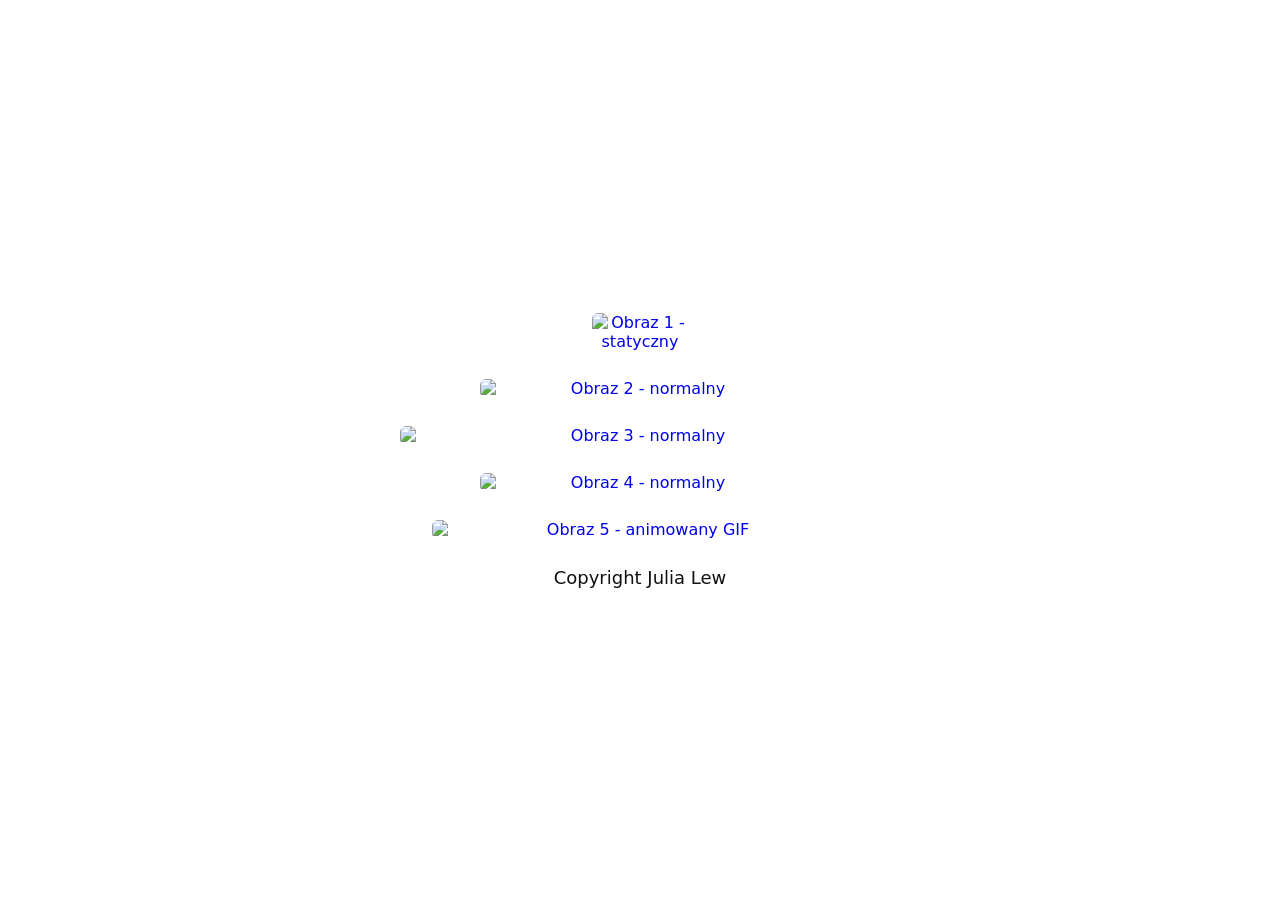
==== index.html @ 572b2eb3 "Update index.html" ====
<!doctype html>
<html lang="pl">
<head>
  <meta charset="utf-8" />
  <meta name="viewport" content="width=device-width,initial-scale=1" />
  <title>Julia Lew - Portfolio</title>
  <!-- Wymuszenie odświeżenia pamięci podręcznej przez dodanie ?v=99 -->
  <link rel="stylesheet" href="assets/css/style.css">
</head>
<body>
  <div class="wrap">
    <!-- 1) Pierwszy obrazek (statyczny - nie znika po najechaniu) -->
    <a class="single-link img-wrap tiny" href="https://julialew.pl" aria-label="Strona główna">
      <img class="single-img" src="images/logo-glowne.png" alt="Obraz 1 - statyczny">
    </a>

    <!-- 2) Obrazek -->
    <div class="item" tabindex="0">
      <a class="img-wrap" href="portfolio-przyrodnicze.html" aria-label="Przejdź do podstrony 2">
        <img class="normal" src="images/menu/o_mnie_image.png" alt="Obraz 2 - normalny">
        <img class="hover" src="images/menu/O_mnie_hover.png" alt="Obraz 2 - wersja po najechaniu">
      </a>
    </div>

    <!-- 3) Obrazek (50% większy) -->
    <div class="item scale-150" tabindex="0">
      <a class="img-wrap" href="portfolio-przyrodnicze.html" aria-label="Przejdź do podstrony 3">
        <img class="normal" src="images/menu/p_przyrodnicze_image.png" alt="Obraz 3 - normalny">
        <img class="hover" src="images/menu/przyrodnicze_hover.png" alt="Obraz 3 - wersja po najechaniu">
      </a>
    </div>

    <!-- 4) Obrazek -->
    <div class="item" tabindex="0">
      <a class="img-wrap" href="subpage4.html" aria-label="Przejdź do podstrony 4">
        <img class="normal" src="images/menu/Kontakt_image.png" alt="Obraz 4 - normalny">
        <img class="hover" src="images/menu/kontakt_hover.png" alt="Obraz 4 - wersja po najechaniu">
      </a>
    </div>
    
    <!-- 5) Obrazek z e-mailem -->
    <div class="item scale-130" tabindex="0">
      <a class="img-wrap" href="#" data-email="juliadarialew@wp.pl" aria-label="Kliknij, aby skopiować email">
        <img class="normal" src="images/menu/zlecenia_image.gif" alt="Obraz 5 - animowany GIF">
        <img class="hover no-cover" src="images/menu/Contact_image.png" alt="Obraz 5 - wersja po najechaniu">
        <span class="copied-msg" aria-hidden="true">Skopiowano</span>
      </a>
    </div>
    
    <!-- 6) Statyczny napis -->
    <div class="static-text" role="status">
      Copyright Julia Lew
    </div>
  </div>

  <script>
    // Działający skrypt kopiowania po kliknięciu
    document.querySelectorAll('[data-email]').forEach(link => {
      link.addEventListener('click', async (e) => {
        e.preventDefault();
        const email = link.dataset.email;
        if (!email) return;

        try {
          await navigator.clipboard.writeText(email);
          const msg = link.querySelector('.copied-msg');
          if (msg) {
            msg.classList.add('show');
            setTimeout(() => msg.classList.remove('show'), 2000);
          }
        } catch (err) {
          alert('Adres email: ' + email);
        }
      });
    });
  </script>
</body>
</html>
---- assets/css/style.css ----
/* RESET I BAZA */
* {
  box-sizing: border-box;
  margin: 0;
  padding: 0;
}

:root {
  --img-base-width: 320px;
  --single-scale: 0.3;
}

body {
  background: #ffffff;
  font-family: system-ui, Arial, sans-serif;
  display: flex;
  justify-content: center;
  align-items: center;
  min-height: 100vh;
}

/* KONTENER GŁÓWNY (WYŚRODKOWANIE) */
.wrap {
  width: 100%;
  display: flex;
  flex-direction: column;
  align-items: center;
  justify-content: center;
  gap: 28px;
  padding: 40px 20px;
  text-align: center;
}

/* POJEDYNCZY ELEMENT MENU */
.item {
  width: var(--img-base-width);
  max-width: 90%;
  display: flex;
  justify-content: center;
  align-items: center;
}

/* KONTENER OBRAZKÓW (KLUCZ DO NAKŁADANIA) */
.img-wrap {
  position: relative; /* Pozwala obrazkowi .hover nałożyć się idealnie na .normal */
  display: inline-block;
  width: 100%;
  text-decoration: none;
  overflow: hidden;
  border-radius: 6px;
}

/* PIERWSZY OBRAZEK (STATYCZNY) */
.img-wrap img.single-img {
  display: block;
  width: 100%;
  height: auto;
  opacity: 1 !important;
}

/* OBRAZEK PODSTAWOWY (DLA LINKÓW Z HOVEREM) */
.img-wrap img.normal {
  display: block;
  width: 100%;
  height: auto;
  opacity: 1;
  transition: opacity 0.25s ease-in-out;
}

/* OBRAZEK PO NAJECHANIU (NAŁOŻONY NA WIERZCH) */
.img-wrap img.hover {
  position: absolute;
  top: 0;
  left: 0;
  width: 100%;
  height: 100%;
  object-fit: cover;
  opacity: 0;
  transition: opacity 0.25s ease-in-out;
  pointer-events: none;
}

/* Klasa no-cover dla elementu 5 */
.img-wrap img.hover.no-cover {
  object-fit: contain;
  background: #ffffff;
}

/* ZMIANA PO NAJECHANIU (HOVER) LUB FOKUSIE */
.img-wrap:hover img.normal,
.item:focus-within img.normal {
  opacity: 0;
}

.img-wrap:hover img.hover,
.item:focus-within img.hover {
  opacity: 1;
}

/* SKALOWANIE POSZCZEGÓLNYCH ELEMENTÓW */
.single-link.tiny {
  width: calc(var(--img-base-width) * var(--single-scale));
}

.item.scale-150 {
  width: calc(var(--img-base-width) * 1.5);
}

.item.scale-130 {
  width: calc(var(--img-base-width) * 1.3);
}

/* POWIADOMIENIE "SKOPIOWANO" */
.copied-msg {
  position: absolute;
  top: 50%;
  left: 50%;
  transform: translate(-50%, -50%);
  background: rgba(0, 0, 0, 0.85);
  color: #fff;
  padding: 6px 12px;
  border-radius: 4px;
  font-size: 13px;
  opacity: 0;
  pointer-events: none;
  transition: opacity 0.2s ease;
  z-index: 10;
  white-space: nowrap;
}

.copied-msg.show {
  opacity: 1;
}

/* STATYCZNY TEKST */
.static-text {
  color: #111;
  font-size: 18px;
}

@media (max-width: 480px) {
  :root {
    --img-base-width: 260px;
  }
}

/* ==========================================
   SIATKA GALERII ZDJĘĆ
   ========================================== */
.gallery-grid {
  display: grid;
  grid-template-columns: repeat(3, 1fr); /* 3 zdjęcia w rzędzie na komputera */
  gap: 16px; /* Niewielkie odstępy na ekranach komputera */
  width: 100%;
  max-width: 1100px;
  margin: 0 auto;
}

.gallery-item {
  overflow: hidden;
  border-radius: 4px;
  cursor: pointer;
  background: #f5f5f5;
}

.gallery-item img {
  width: 100%;
  height: 100%;
  object-fit: cover;
  display: block;
  transition: transform 0.3s ease;
}

.gallery-item:hover img {
  transform: scale(1.03); /* Delikatne powiększenie po najechaniu */
}

/* MODYFIKACJA MOBILNA: Obrazki dochodzące do krawędzi */
@media (max-width: 768px) {
  .wrap {
    padding-left: 0;
    padding-right: 0;
  }

  .gallery-grid {
    grid-template-columns: repeat(3, 1fr); /* Zachowanie 3 w rzędzie lub zmiana na 1/2 zależnie od preferencji */
    gap: 2px; /* Zminimalizowane odstępy lub 0 dla pełnego przylegania do krawędzi */
    width: 100vw;
  }

  .gallery-item {
    border-radius: 0; /* Brak zaokrągleń przy krawędziach mobilnych */
  }
}

/* ==========================================
   LIGHTBOX (POWIĘKSZENIE ZDJĘĆ)
   ========================================== */
.lightbox {
  position: fixed;
  top: 0;
  left: 0;
  width: 100vw;
  height: 100vh;
  background: rgba(0, 0, 0, 0.9); /* Przyciemnione tło */
  display: flex;
  align-items: center;
  justify-content: center;
  opacity: 0;
  pointer-events: none;
  transition: opacity 0.3s ease;
  z-index: 9999;
}

.lightbox.active {
  opacity: 1;
  pointer-events: auto;
}

.lightbox-content {
  max-width: 85%;
  max-height: 85%;
  display: flex;
  justify-content: center;
  align-items: center;
}

.lightbox-content img {
  max-width: 100%;
  max-height: 85vh;
  object-fit: contain;
  border-radius: 4px;
  box-shadow: 0 4px 20px rgba(0,0,0,0.5);
}

/* Przycisk zamknięcia */
.lightbox-close {
  position: absolute;
  top: 20px;
  right: 30px;
  color: #fff;
  font-size: 36px;
  font-weight: bold;
  cursor: pointer;
  user-select: none;
  transition: color 0.2s;
}

.lightbox-close:hover {
  color: #ccc;
}

/* Strzałki nawigacyjne */
.lightbox-prev,
.lightbox-next {
  position: absolute;
  top: 50%;
  transform: translateY(-50%);
  background: rgba(255, 255, 255, 0.1);
  color: #fff;
  border: none;
  font-size: 28px;
  padding: 16px 12px;
  cursor: pointer;
  user-select: none;
  border-radius: 4px;
  transition: background 0.2s;
}

.lightbox-prev:hover,
.lightbox-next:hover {
  background: rgba(255, 255, 255, 0.3);
}

.lightbox-prev {
  left: 20px;
}

.lightbox-next {
  right: 20px;
}

@media (max-width: 480px) {
  .lightbox-prev { left: 5px; }
  .lightbox-next { right: 5px; }
  .lightbox-close { top: 10px; right: 15px; }
}
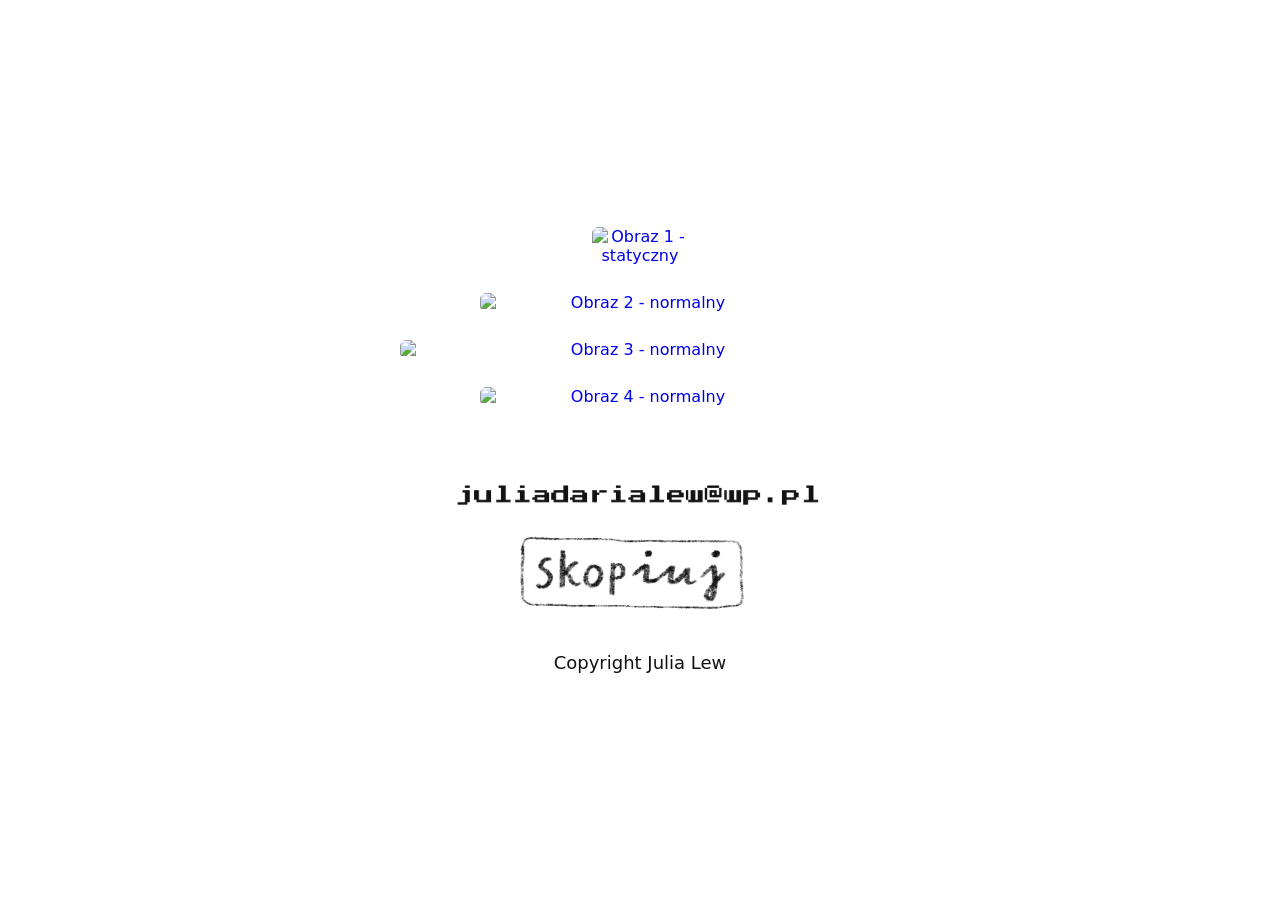
==== commit b2c0fd9c: "Replace email image source with new asset" ====
--- a/index.html
+++ b/index.html
@@ -41,7 +41,7 @@
     <!-- 5) Obrazek z e-mailem -->
     <div class="item scale-130" tabindex="0">
       <a class="img-wrap" href="#" data-email="juliadarialew@wp.pl" aria-label="Kliknij, aby skopiować email">
-        <img class="normal" src="images/menu/zlecenia_image.gif" alt="Obraz 5 - animowany GIF">
+        <img class="normal" src="assets/img/mail-skopiuj.png" alt="Obraz 5 - animowany GIF">
         <img class="hover no-cover" src="images/menu/Contact_image.png" alt="Obraz 5 - wersja po najechaniu">
         <span class="copied-msg" aria-hidden="true">Skopiowano</span>
       </a>
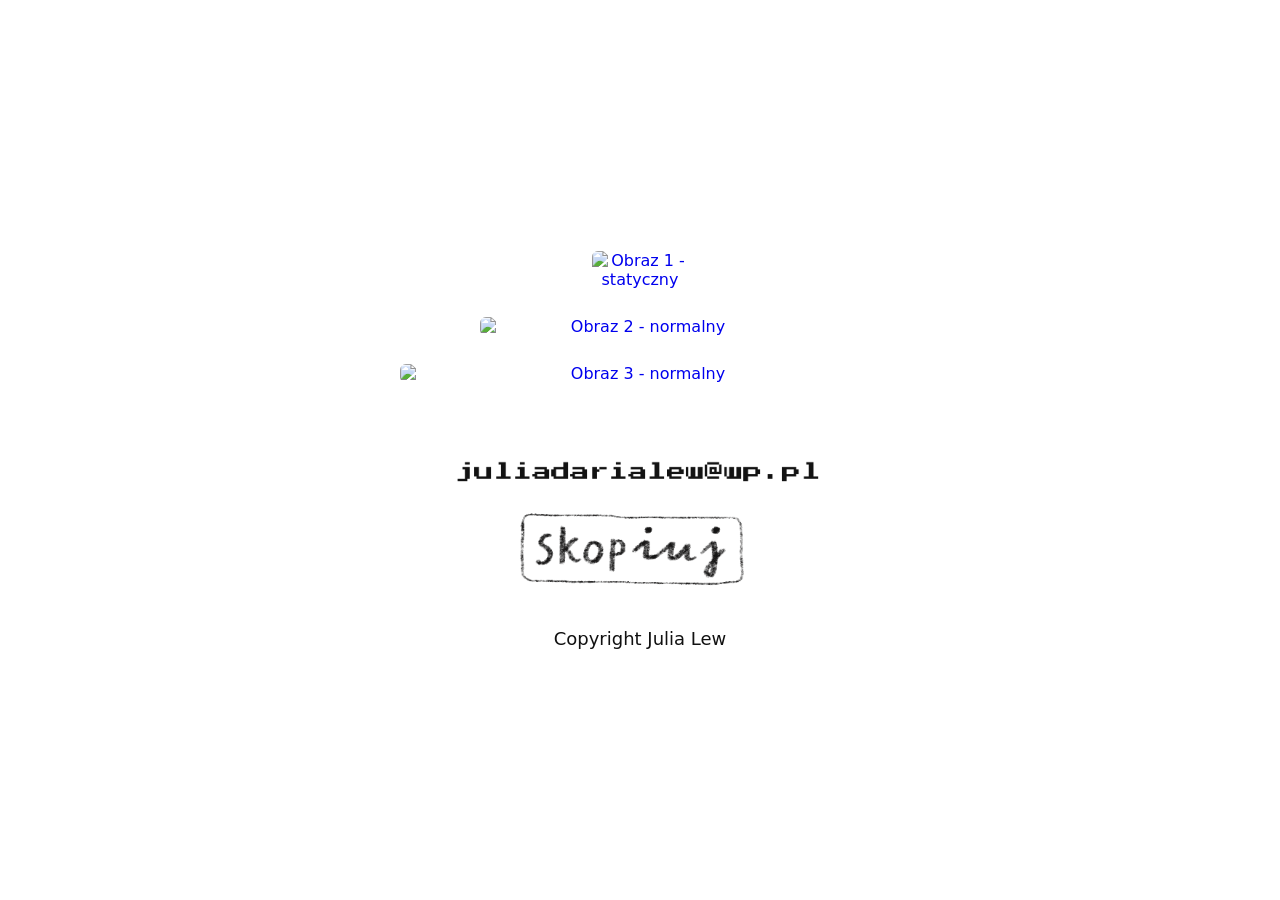
==== commit e986e4c3: "Update index.html" ====
--- a/index.html
+++ b/index.html
@@ -16,7 +16,7 @@
 
     <!-- 2) Obrazek -->
     <div class="item" tabindex="0">
-      <a class="img-wrap" href="portfolio-przyrodnicze.html" aria-label="Przejdź do podstrony 2">
+      <a class="img-wrap" href="o-mnie.html" aria-label="Przejdź do podstrony 2">
         <img class="normal" src="images/menu/o_mnie_image.png" alt="Obraz 2 - normalny">
         <img class="hover" src="images/menu/O_mnie_hover.png" alt="Obraz 2 - wersja po najechaniu">
       </a>
@@ -30,19 +30,19 @@
       </a>
     </div>
 
-    <!-- 4) Obrazek -->
+    <!-- 4) Obrazek
     <div class="item" tabindex="0">
       <a class="img-wrap" href="subpage4.html" aria-label="Przejdź do podstrony 4">
         <img class="normal" src="images/menu/Kontakt_image.png" alt="Obraz 4 - normalny">
         <img class="hover" src="images/menu/kontakt_hover.png" alt="Obraz 4 - wersja po najechaniu">
       </a>
-    </div>
+    </div>-->
     
     <!-- 5) Obrazek z e-mailem -->
     <div class="item scale-130" tabindex="0">
       <a class="img-wrap" href="#" data-email="juliadarialew@wp.pl" aria-label="Kliknij, aby skopiować email">
         <img class="normal" src="assets/img/mail-skopiuj.png" alt="Obraz 5 - animowany GIF">
-        <img class="hover no-cover" src="images/menu/Contact_image.png" alt="Obraz 5 - wersja po najechaniu">
+        <img class="hover no-cover" src="assets/img/mail-skopiuj.png" alt="Obraz 5 - wersja po najechaniu">
         <span class="copied-msg" aria-hidden="true">Skopiowano</span>
       </a>
     </div>
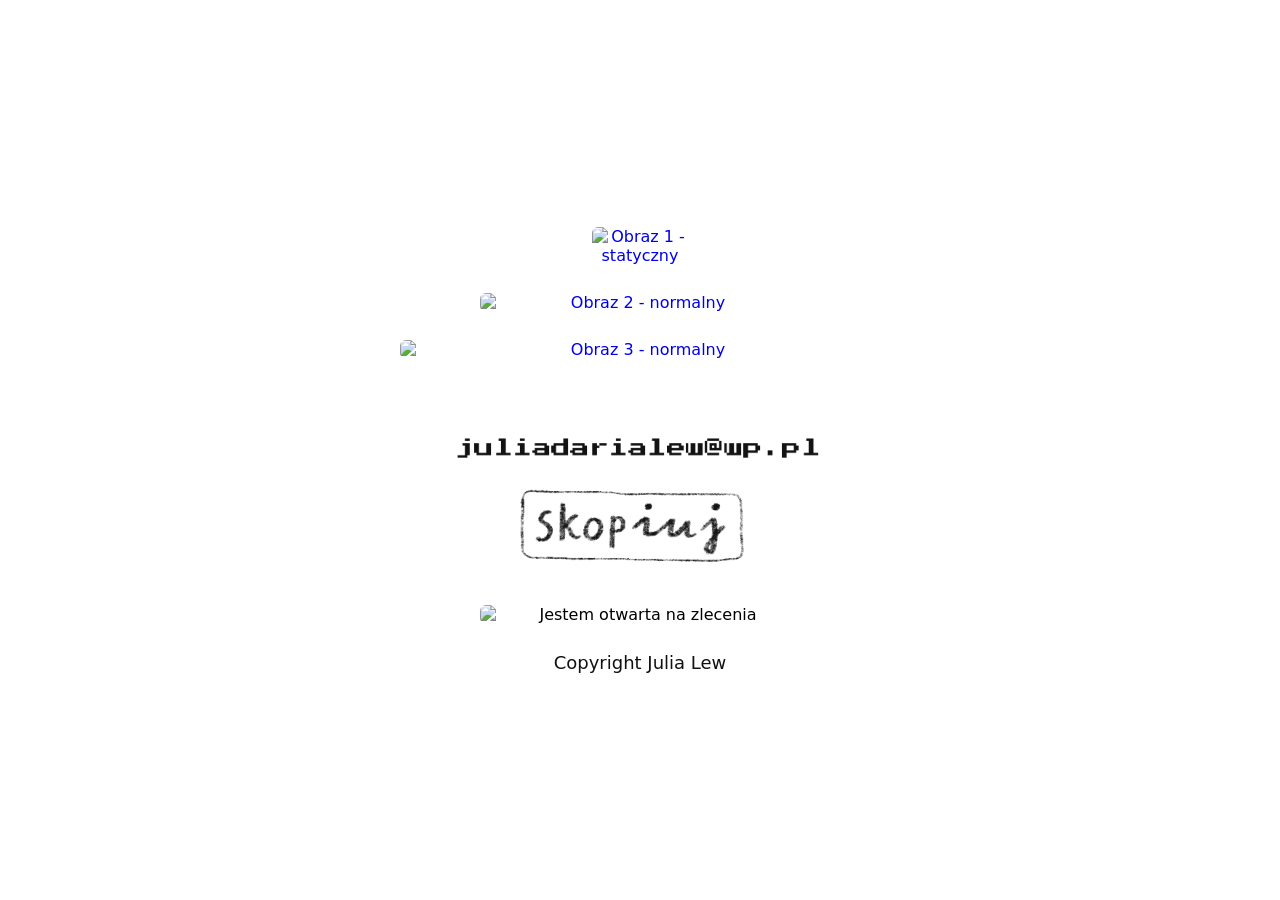
==== commit 22f8b807: "Update index.html" ====
--- a/index.html
+++ b/index.html
@@ -46,6 +46,12 @@
         <span class="copied-msg" aria-hidden="true">Skopiowano</span>
       </a>
     </div>
+
+    <div class="item" tabindex="0">
+      <a class="img-wrap">
+       <img class="single-img" src="assets/img/home/zlecenia-image.gif" alt="Jestem otwarta na zlecenia">
+      </a>
+    </div>
     
     <!-- 6) Statyczny napis -->
     <div class="static-text" role="status">
--- a/assets/css/style.css
+++ b/assets/css/style.css
@@ -160,7 +160,6 @@
   overflow: hidden;
   border-radius: 4px;
   cursor: pointer;
-  background: #f5f5f5;
 }
 
 .gallery-item img {
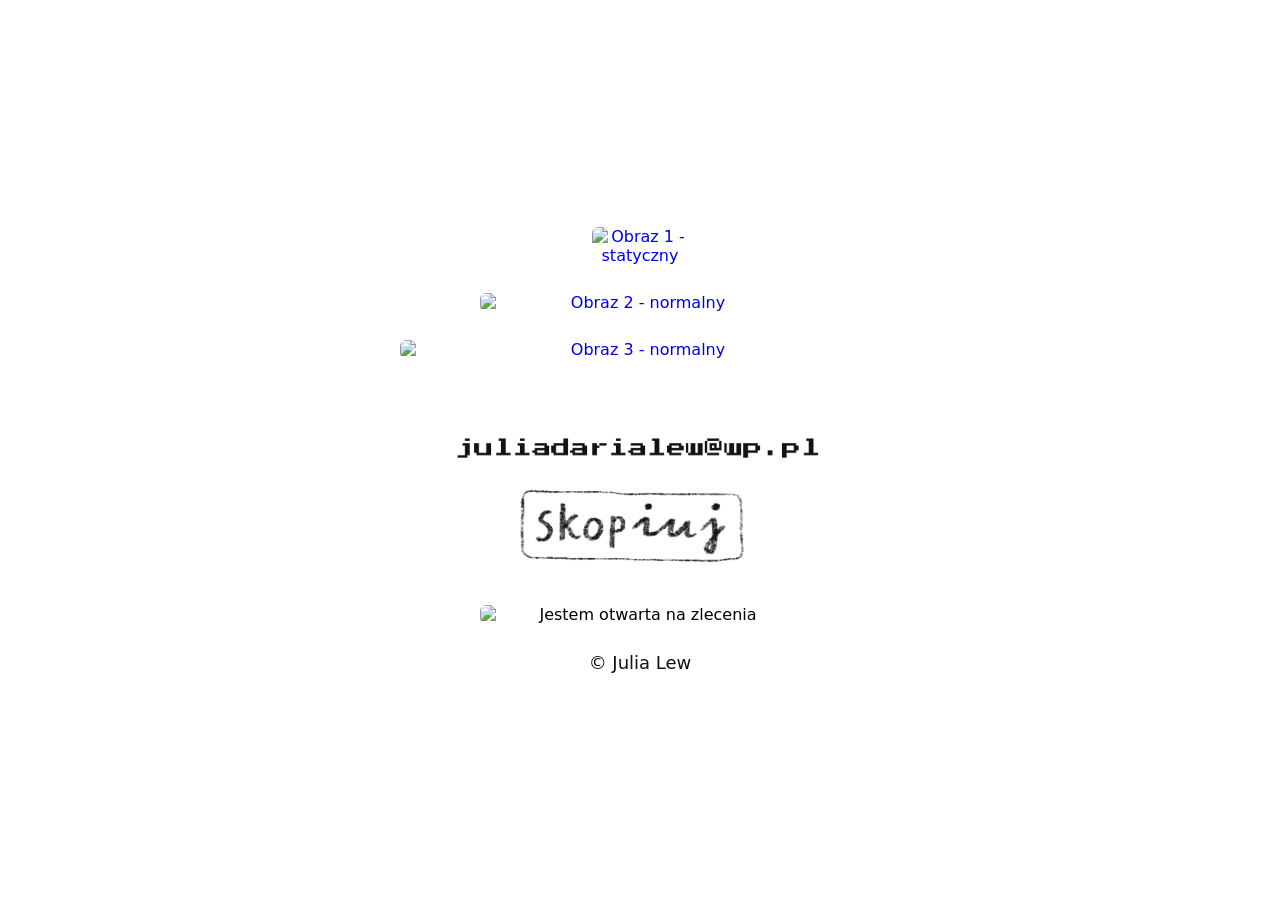
==== commit 6a6622ec: "Update copyright symbol in index.html" ====
--- a/index.html
+++ b/index.html
@@ -55,7 +55,7 @@
     
     <!-- 6) Statyczny napis -->
     <div class="static-text" role="status">
-      Copyright Julia Lew
+      © Julia Lew
     </div>
   </div>
 
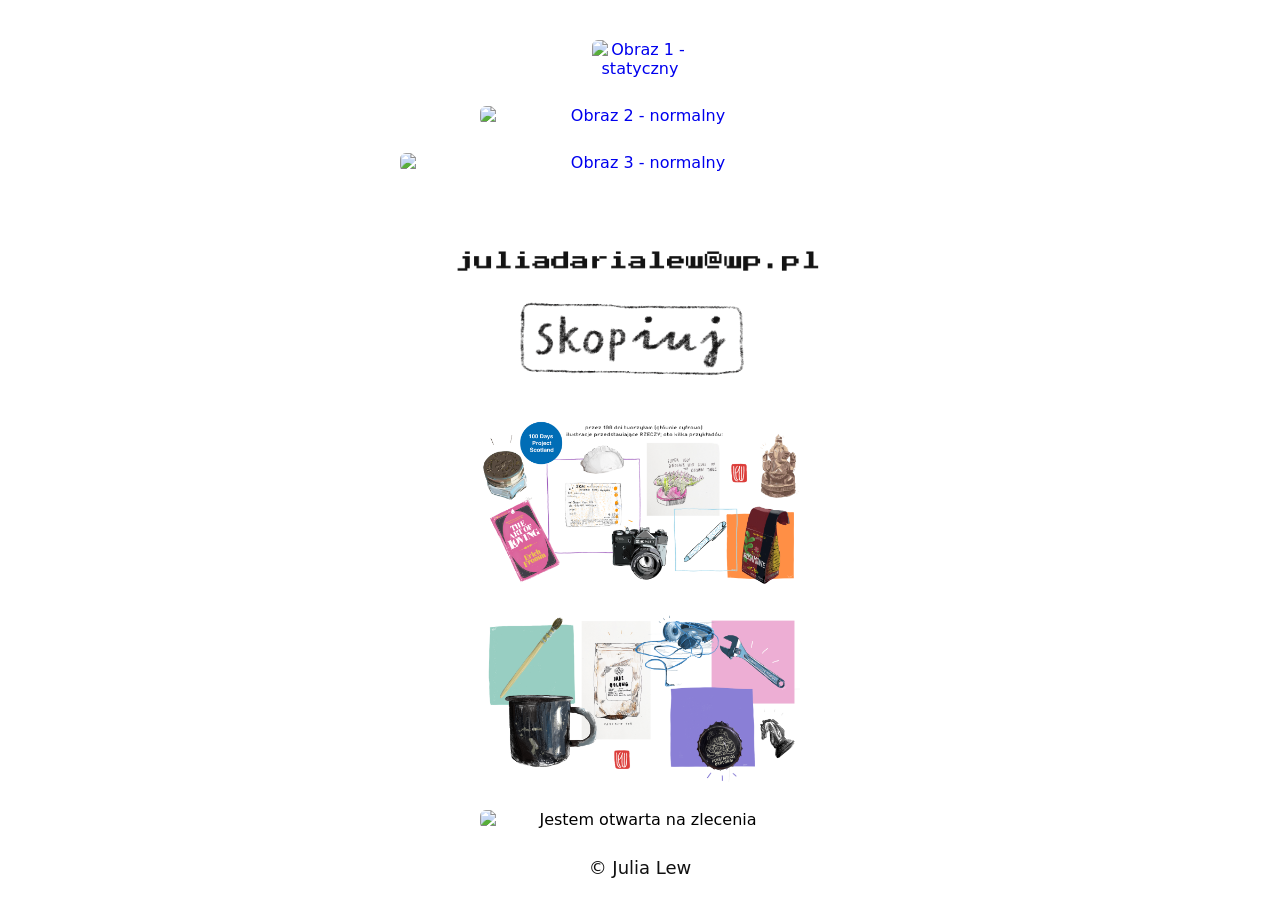
==== commit ddef2acd: "Add images to index.html for 100 days project" ====
--- a/index.html
+++ b/index.html
@@ -49,6 +49,18 @@
 
     <div class="item" tabindex="0">
       <a class="img-wrap">
+       <img class="single-img" src="assets/img/100-days-Scotland.png" alt="100 days project Scotland">
+      </a>
+    </div>
+
+    <div class="item" tabindex="0">
+      <a class="img-wrap">
+       <img class="single-img" src="assets/img/100-days-Scotland-2.png" alt="100 days project Scotland 2">
+      </a>
+    </div>
+
+    <div class="item" tabindex="0">
+      <a class="img-wrap">
        <img class="single-img" src="assets/img/home/zlecenia-image.gif" alt="Jestem otwarta na zlecenia">
       </a>
     </div>
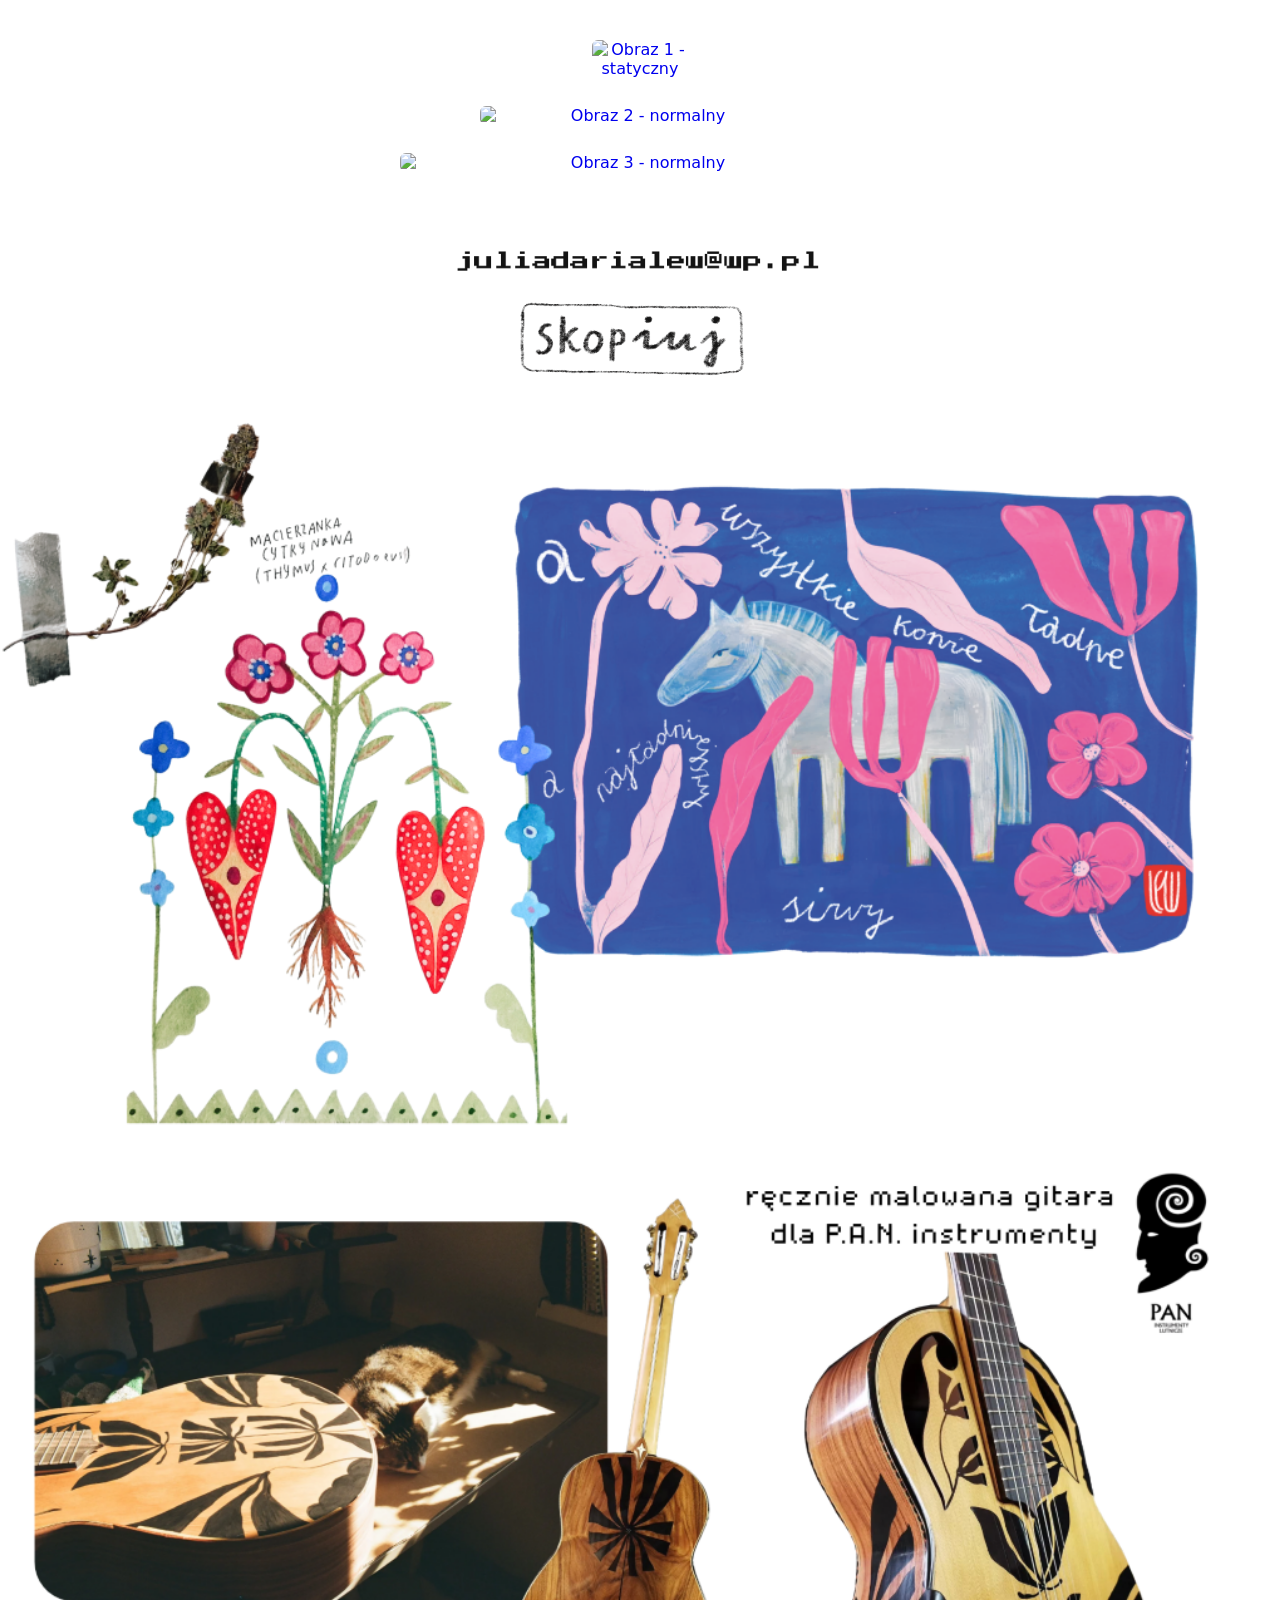
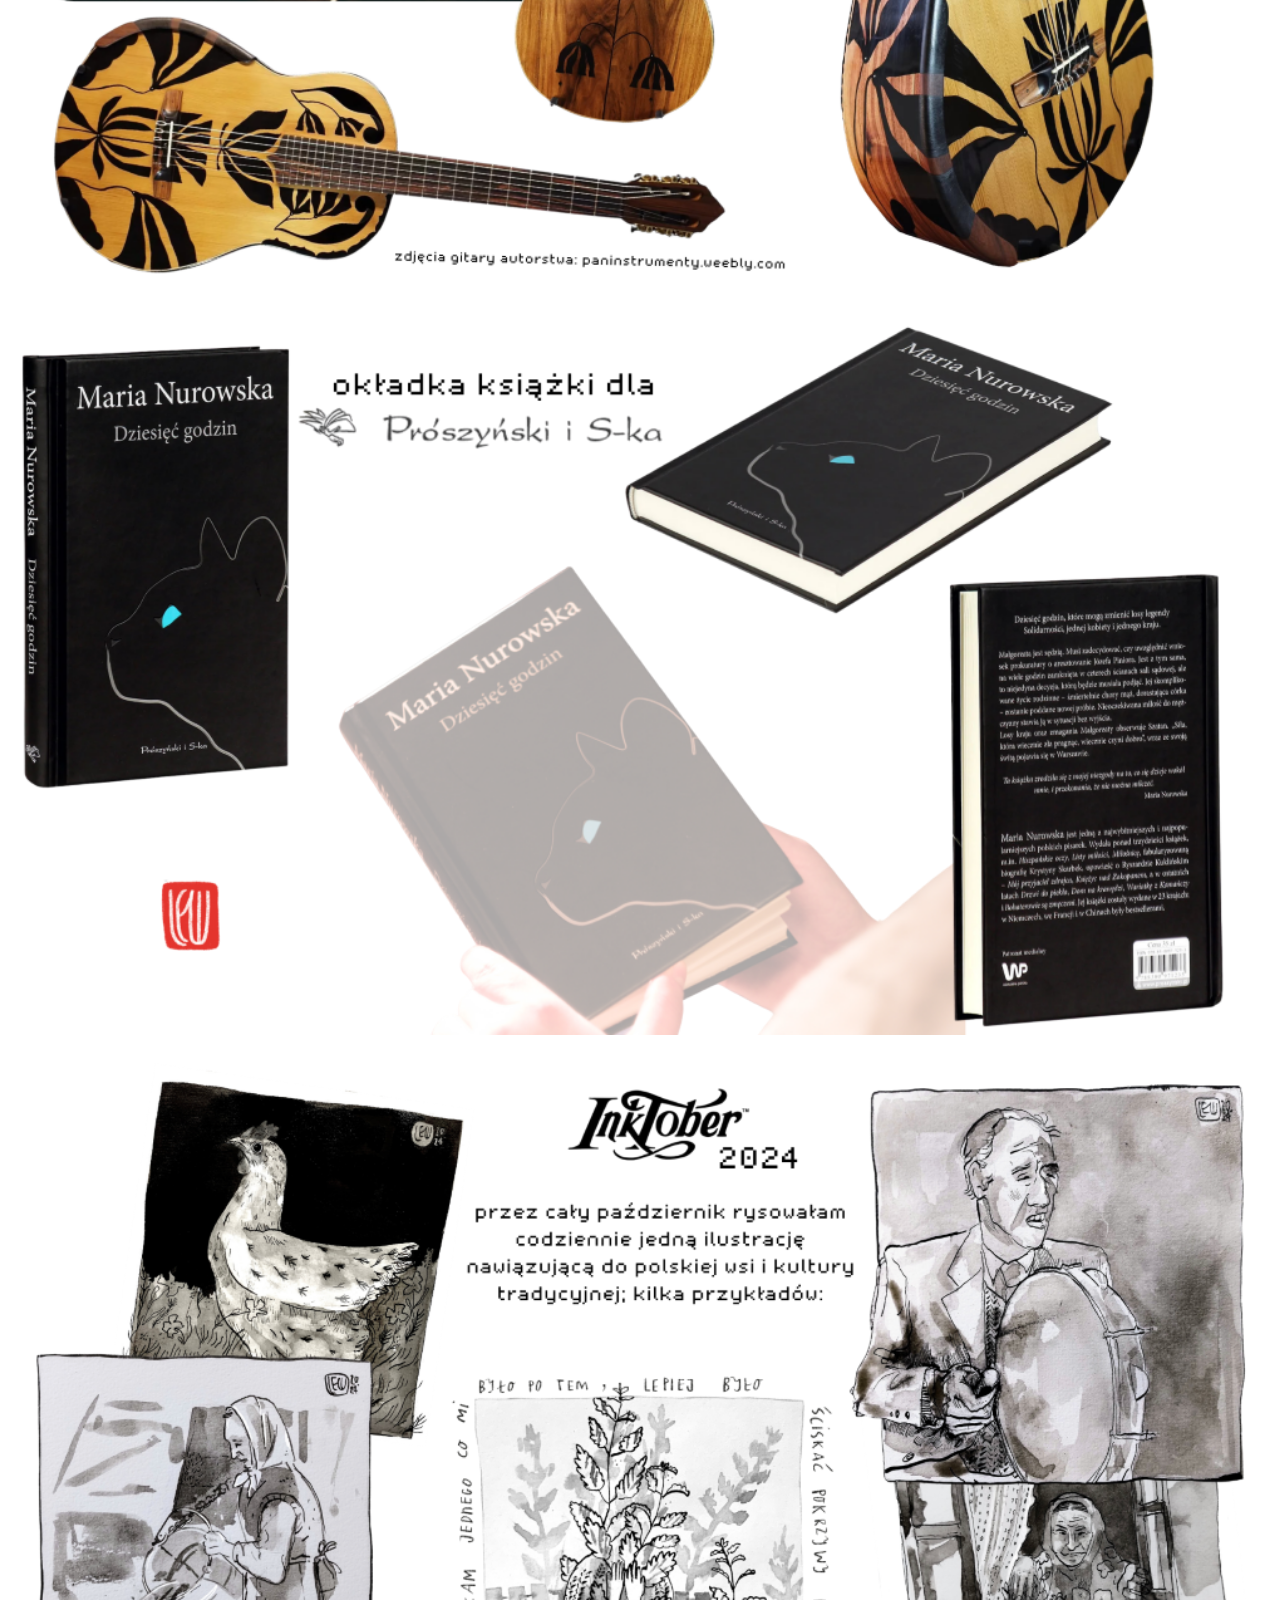
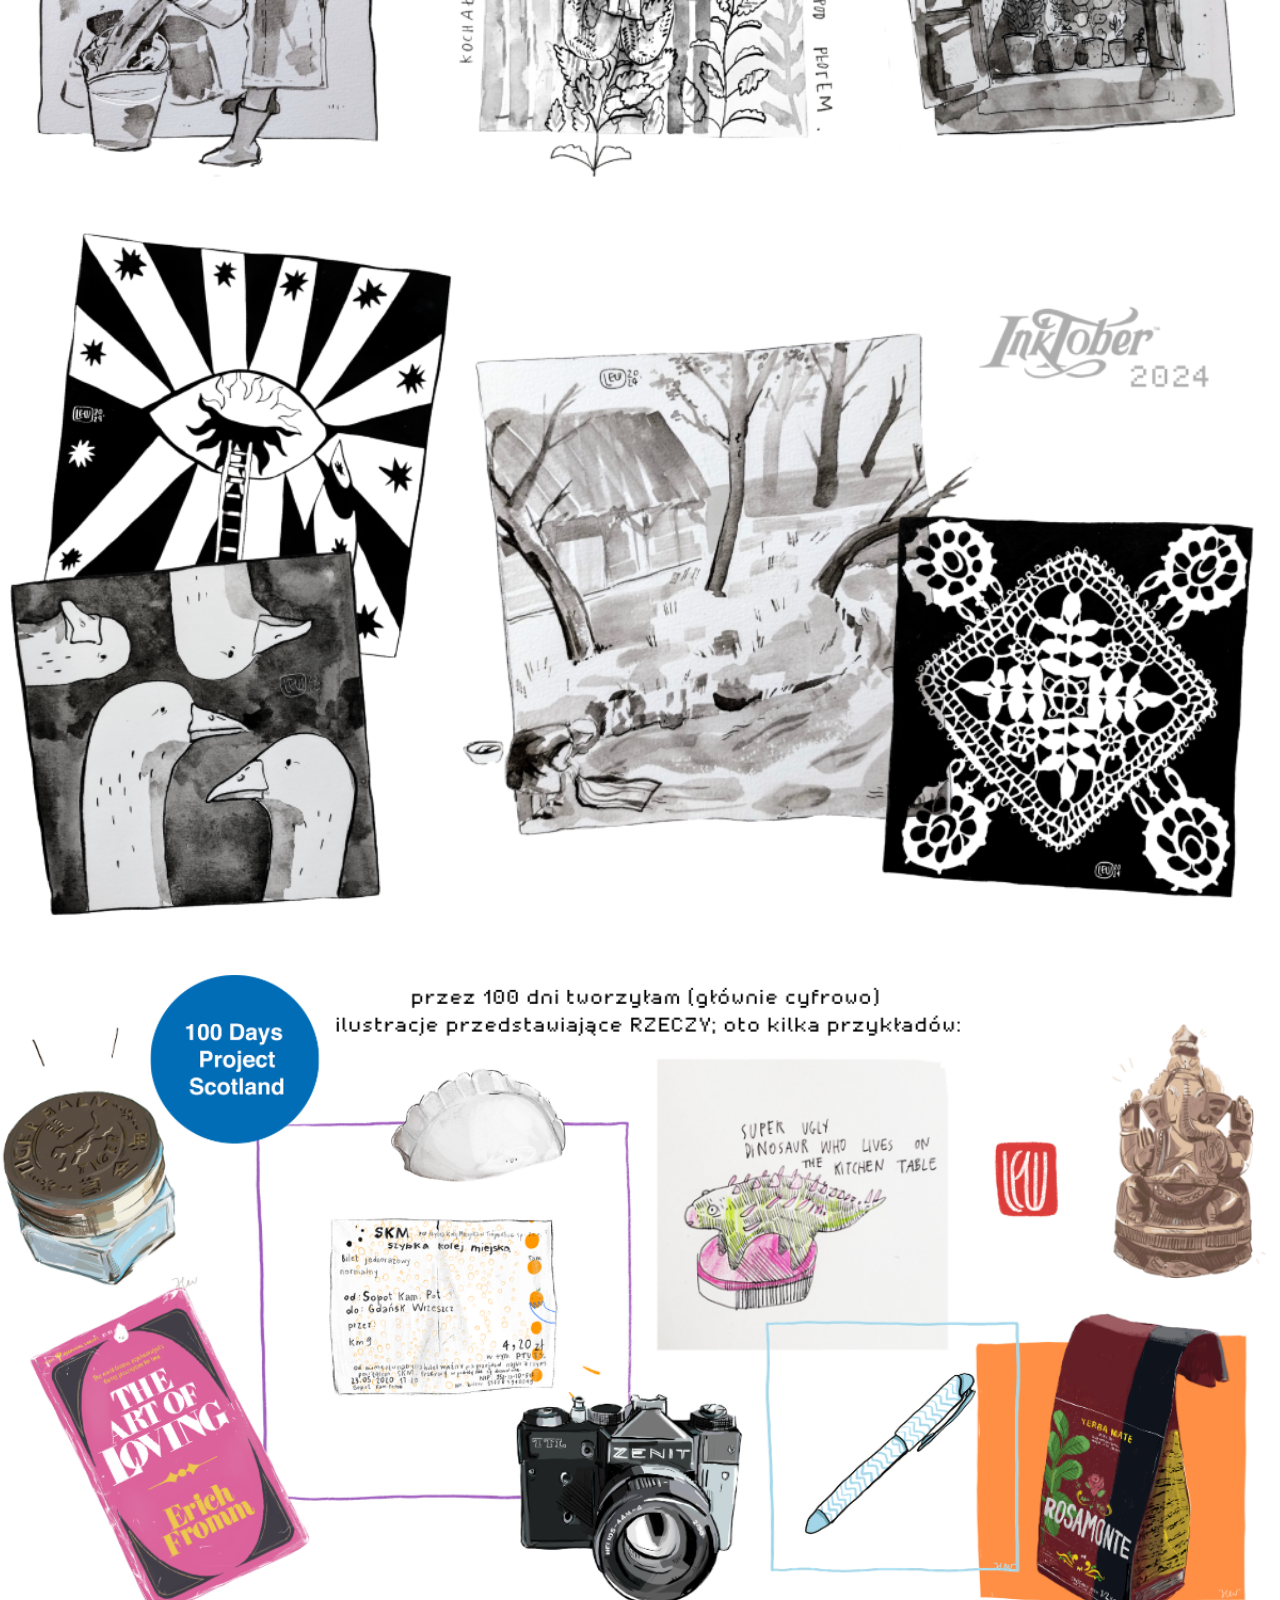
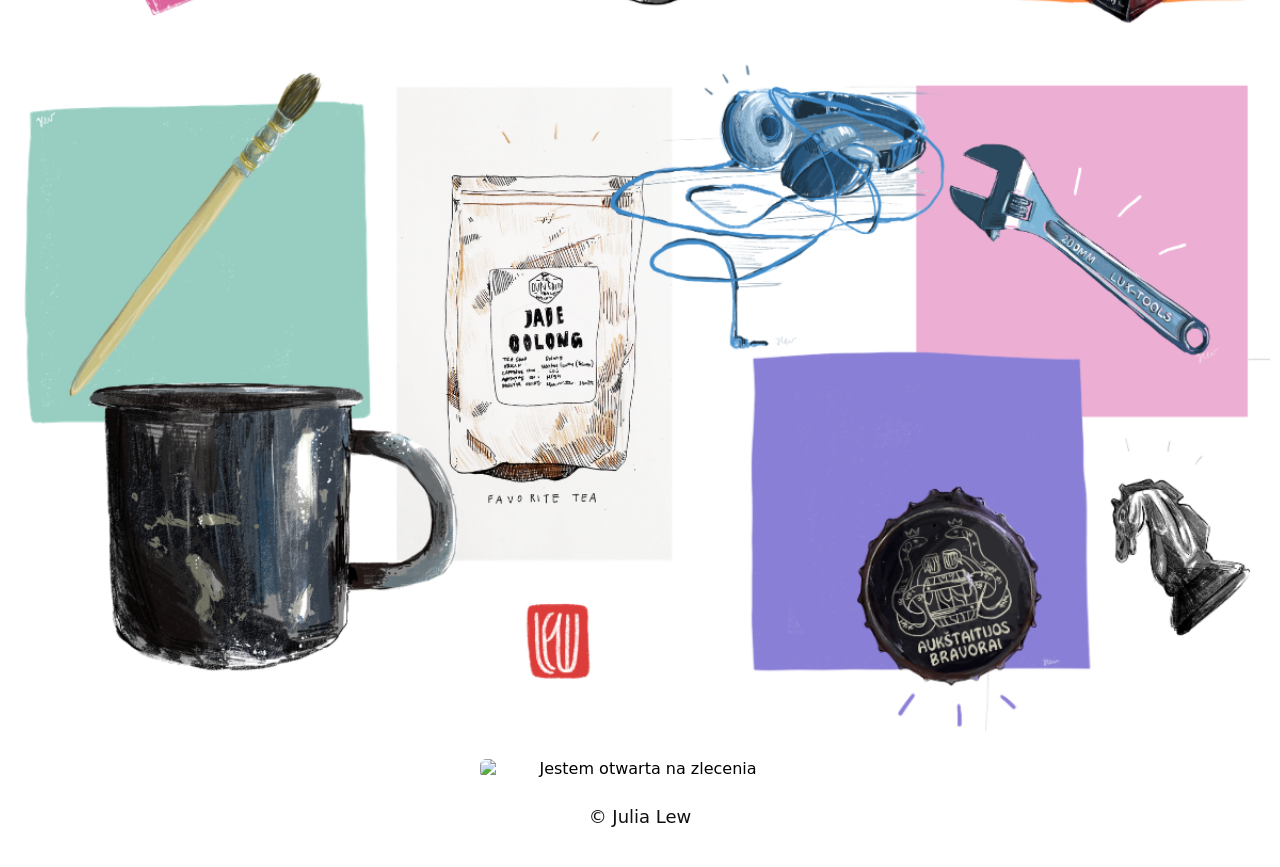
==== commit 72e96d7e: "Update index.html" ====
--- a/index.html
+++ b/index.html
@@ -47,13 +47,43 @@
       </a>
     </div>
 
-    <div class="item" tabindex="0">
+    <div class="item full-width" tabindex="0">
+      <a class="img-wrap">
+       <img class="single-img" src="assets/img/ilustracja-1-main.png" alt="macierzanka i siwy koń">
+      </a>
+    </div>
+
+    <div class="item full-width" tabindex="0">
+      <a class="img-wrap">
+       <img class="single-img" src="assets/img/ilustracja-2-main.png" alt="gitara pomalowana w czarne kwiaty">
+      </a>
+    </div>
+    
+    <div class="item full-width" tabindex="0">
+      <a class="img-wrap">
+       <img class="single-img" src="assets/img/ilustracja-3-main.png" alt="okładka książki z podobizną głowy kota">
+      </a>
+    </div>
+
+    <div class="item full-width" tabindex="0">
+      <a class="img-wrap">
+       <img class="single-img" src="assets/img/inktober-2024-4a-main.png" alt="rysunki tuszem przedstawiające wieś">
+      </a>
+    </div>
+
+    <div class="item full-width" tabindex="0">
+      <a class="img-wrap">
+       <img class="single-img" src="assets/img/inktober-2024-4b-main.png" alt="rysunki tuszem o tematyce wiejskiej">
+      </a>
+    </div>
+    
+    <div class="item full-width" tabindex="0">
       <a class="img-wrap">
        <img class="single-img" src="assets/img/100-days-Scotland.png" alt="100 days project Scotland">
       </a>
     </div>
 
-    <div class="item" tabindex="0">
+    <div class="item full-width" tabindex="0">
       <a class="img-wrap">
        <img class="single-img" src="assets/img/100-days-Scotland-2.png" alt="100 days project Scotland 2">
       </a>
--- a/assets/css/style.css
+++ b/assets/css/style.css
@@ -284,3 +284,21 @@
   .lightbox-next { right: 5px; }
   .lightbox-close { top: 10px; right: 15px; }
 }
+
+/* Element rozciągnięty na całą szerokość ekranu */
+.item.full-width {
+  width: 100vw;
+  max-width: 100vw;
+  margin-left: calc(-50vw + 50%); /* Wypycha element poza padding kontenera .wrap */
+}
+
+/* Obrazek wewnątrz elementu na 100% szerokości */
+.item.full-width img.single-img {
+  width: 100%;
+  height: auto;
+  display: block;
+}
+
+.item.scale-50 {
+  width: calc(var(--img-base-width) * 0.5);
+}
